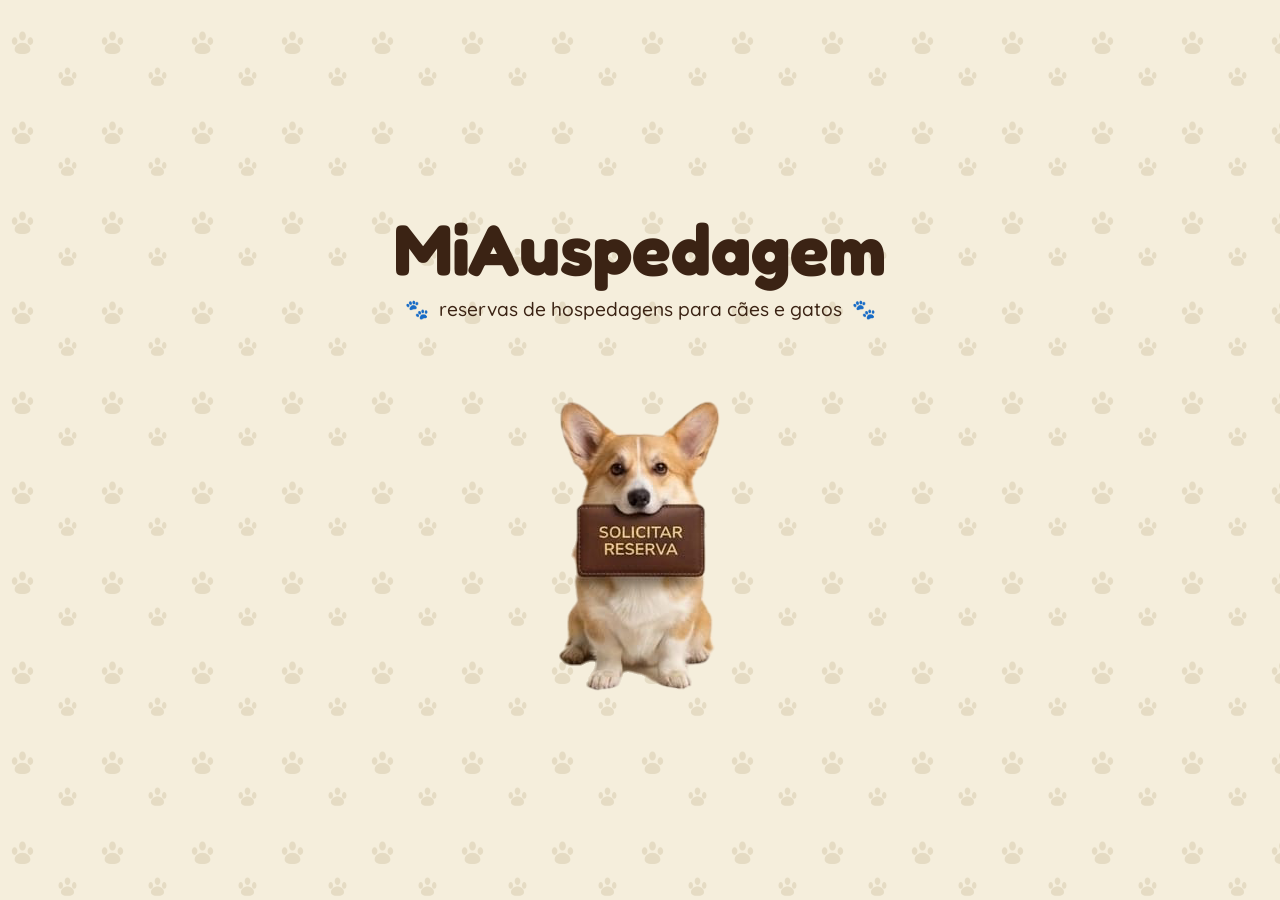
==== index.html @ 4faadf17 "Rename hospet.html to index.html" ====
<!DOCTYPE html>
<html lang="pt-BR">

<head>
    <meta charset="UTF-8">
    <meta name="viewport" content="width=device-width, initial-scale=1.0">
    <title>HosPet</title>
    <link rel="preconnect" href="https://fonts.googleapis.com">
    <link rel="preconnect" href="https://fonts.gstatic.com" crossorigin>
    <link
        href="https://fonts.googleapis.com/css2?family=Fredoka:wght@600;700&family=Quicksand:wght@500;700&display=swap"
        rel="stylesheet">
    <link rel="stylesheet" href="style.css">
</head>

<body>

    <!-- TELA 1: Principal -->
    <main class="container" id="mainContainer">
        <header class="header">
            <h1 class="title">MiAuspedagem</h1>
            <p class="subtitle">reservas de hospedagens para cães e gatos</p>
        </header>

        <div class="pet-wrapper">
            <button id="btnDalmata" class="image-button" aria-label="Solicitar Reserva">
                <img src="doggy.jpeg" alt="Cãozinho segurando a placa Solicitar Reserva" class="pet-image">
            </button>
        </div>

    </main>

    <!-- TELA 2: Calendário de Reservas -->
    <section class="calendar-screen hidden" id="calendarScreen">
        <div class="calendar-card">
            <h2 class="calendar-title">Calendário de Reservas</h2>

            <!-- Seletor de Mês e Ano -->
            <div class="calendar-header-nav">
                <button id="btnPrevMonth" class="nav-month-btn">&lt;</button>
                <span id="monthYearTitle" class="month-year-title">Setembro 2026</span>
                <button id="btnNextMonth" class="nav-month-btn">&gt;</button>
            </div>

            <div class="calendar-grid" id="calendarGrid">
                <span class="day-header">D</span>
                <span class="day-header">S</span>
                <span class="day-header">T</span>
                <span class="day-header">Q</span>
                <span class="day-header">Q</span>
                <span class="day-header">S</span>
                <span class="day-header">S</span>

                <!-- Os dias e espaçadores serão inseridos via JavaScript -->
            </div>

            <div class="calendar-legend">
                <div class="legend-item"><span class="dot green"></span> Disponível</div>
                <div class="legend-item"><span class="dot red"></span> Reservado</div>
            </div>

            <button id="btnVoltarInicio" class="back-button">← Voltar</button>
        </div>
    </section>

    <!-- TELA 3: Formulário de Solicitação -->
    <section class="form-screen hidden" id="formScreen">
        <div class="form-card">
            <h2 class="form-title">FORMULÁRIO DE SOLICITAÇÃO</h2>
            <p id="selectedDateText" class="selected-date-display"></p>
            <form id="bookingForm">
                <div class="form-group">
                    <label for="tutorName">Nome do Tutor</label>
                    <input type="text" id="tutorName" required>
                </div>

                <div class="form-group">
                    <label for="tutorPhone">Telefone (com DDD)</label>
                    <input type="tel" id="tutorPhone" placeholder="(00) 00000-0000" required>
                </div>

                <div class="form-group">
                    <label for="tutorEmail">E-mail</label>
                    <input type="email" id="tutorEmail" required>
                </div>

                <div class="form-group">
                    <label for="tutorCep">CEP</label>
                    <input type="text" id="tutorCep" maxlength="9" placeholder="00000-000" required>
                    <small id="cepError" class="cep-error hidden">CEP não encontrado</small>
                </div>

                <div class="form-group">
                    <label for="tutorAddress">Endereço</label>
                    <input type="text" id="tutorAddress" readonly class="readonly-input"
                        placeholder="Preenchido via CEP">
                </div>

                <div class="form-group">
                    <label for="tutorDetails">OUTROS DETALHES</label>
                    <textarea id="tutorDetails" rows="3"></textarea>
                </div>

                <button type="submit" class="submit-button">ENVIAR SOLICITAÇÃO</button>
            </form>
            <button id="btnVoltarCalendar" class="back-button">← Escolher outra data</button>
        </div>
    </section>

    <!-- TELA 4: Sucesso -->
    <section class="success-screen hidden" id="successScreen">
        <div class="success-card">
            <h2 class="success-title">SOLICITAÇÃO ENVIADA COM SUCESSO</h2>
            <div class="check-icon">✓</div>
            <p class="success-msg">Aguarde o retorno!</p>

            <a href="https://wa.me/5500000000000" id="whatsappBtn" target="_blank" class="whatsapp-button">
                <span class="wa-icon">💬</span> CONTATO NO WHATSAPP
            </a>

            <button id="btnNovoAgendamento" class="back-button">Início</button>
        </div>
    </section>

    <script src="script.js"></script>
</body>

</html>
---- style.css ----
* {
    margin: 0;
    padding: 0;
    box-sizing: border-box;
}

body {
    background-color: #f5eedc;
    /* Padrão repetido com ícones de patinhas de cães e gatos em tom suave */
    background-image: url("data:image/svg+xml,%3Csvg xmlns='http://www.w3.org/2000/svg' width='80' height='80' viewBox='0 0 80 80'%3E%3Cg fill='%23d1c4a5' fill-opacity='0.45'%3E%3C!-- Patinha 1 --%3E%3Cpath d='M20 28c-1.7 0-3 1.8-3 4s1.3 4 3 4 3-1.8 3-4-1.3-4-3-4zm-7 5c-1.4 0-2.5 1.6-2.5 3.5S11.6 40 13 40s2.5-1.6 2.5-3.5S14.4 33 13 33zm14 0c-1.4 0-2.5 1.6-2.5 3.5s1.1 3.5 2.5 3.5 2.5-1.6 2.5-3.5-1.1-3.5-2.5-3.5zm-7 5c-3.9 0-7 2.7-7 6 0 2.2 2.1 4 7 4s7-1.8 7-4c0-3.3-3.1-6-7-6z'/%3E%3C!-- Patinha 2 (rotacionada/menor) --%3E%3Cpath d='M60 60c-1.4 0-2.5 1.5-2.5 3.3s1.1 3.3 2.5 3.3 2.5-1.5 2.5-3.3-1.1-3.3-2.5-3.3zm-6 4c-1.1 0-2 1.3-2 3s.9 3 2 3 2-1.3 2-3-.9-3-2-3zm12 0c-1.1 0-2 1.3-2 3s.9 3 2 3 2-1.3 2-3-.9-3-2-3zm-6 4c-3.2 0-5.8 2.2-5.8 5 0 1.8 1.7 3.3 5.8 3.3s5.8-1.5 5.8-3.3c0-2.8-2.6-5-5.8-5z'/%3E%3C/g%3E%3C/svg%3E");
    background-repeat: repeat;
    background-size: 90px 90px;
    font-family: 'Quicksand', sans-serif;
    display: flex;
    justify-content: center;
    align-items: center;
    min-height: 100vh;
}

.hidden {
    display: none !important;
}

/* TELA PRINCIPAL */
.container {
    text-align: center;
    width: 100%;
    max-width: 800px;
    padding: 20px;
    display: flex;
    flex-direction: column;
    align-items: center;
}

.header {
    margin-top: 0;
    margin-bottom: 80px;
    /* Distância maior entre o subtítulo e o cãozinho */
}

.title {
    font-family: 'Fredoka', sans-serif;
    font-size: 4.5rem;
    color: #3b2314;
    font-weight: 700;
}

.subtitle {
    font-size: 1.2rem;
    color: #3b2314;
    font-weight: 500;
    margin-top: 5px;
}

.subtitle::before {
    content: "🐾 ";
    margin-right: 5px;
}

.subtitle::after {
    content: " 🐾";
    margin-left: 5px;
}

.pet-wrapper {
    width: 100%;
    display: flex;
    justify-content: center;
}

.image-button {
    background: none;
    border: none;
    cursor: pointer;
    padding: 0;
    outline: none;
}

.pet-image {
    transition: transform 0.3s ease;
    /* Transição levemente mais suave */
}

.pet-image:hover {
    transform: scale(1.08);
    /* Aumenta o nível de zoom */
}

/* TELA DO CALENDÁRIO */
.calendar-screen,
.form-screen,
.success-screen {
    display: flex;
    justify-content: center;
    align-items: center;
    width: 100%;
    padding: 20px;
}

.calendar-card,
.form-card,
.success-card {
    background-color: #f9f4e8;
    border: 2px solid #3b2314;
    border-radius: 16px;
    padding: 24px;
    width: 100%;
    max-width: 380px;
    box-shadow: 0 4px 12px rgba(0, 0, 0, 0.08);
}

.calendar-title,
.form-title {
    font-family: 'Quicksand', sans-serif;
    color: #2b170c;
    font-size: 1.3rem;
    font-weight: 700;
    margin-bottom: 12px;
    text-align: center;
}

.calendar-header-nav {
    display: flex;
    justify-content: space-between;
    align-items: center;
    margin-bottom: 15px;
    background-color: #ffffff;
    border: 2px solid #3b2314;
    border-radius: 8px;
    padding: 6px 12px;
}

.month-year-title {
    font-weight: 700;
    color: #2b170c;
    font-size: 1.05rem;
    text-transform: capitalize;
}

.nav-month-btn {
    background: none;
    border: none;
    font-size: 1.2rem;
    font-weight: 700;
    color: #3b2314;
    cursor: pointer;
    padding: 0 8px;
}

.calendar-grid {
    background-color: #ffffff;
    border: 2px solid #3b2314;
    border-radius: 10px;
    padding: 15px;
    display: grid;
    grid-template-columns: repeat(7, 1fr);
    gap: 8px;
    text-align: center;
}

.day-header {
    font-weight: 700;
    color: #000;
    font-size: 1rem;
    margin-bottom: 5px;
}

.day {
    border: none;
    border-radius: 50%;
    width: 34px;
    height: 34px;
    display: flex;
    justify-content: center;
    align-items: center;
    font-weight: 700;
    font-size: 0.95rem;
    margin: 0 auto;
}

.day.available {
    background-color: #72c186;
    color: #1a4d25;
    cursor: pointer;
    transition: transform 0.1s ease;
}

.day.available:hover {
    transform: scale(1.1);
}

.day.reserved {
    background-color: #f05a5b;
    color: #5c1112;
    cursor: not-allowed;
    opacity: 0.85;
}

.calendar-legend {
    display: flex;
    justify-content: space-around;
    margin-top: 15px;
    font-weight: 700;
    color: #2b170c;
    font-size: 0.95rem;
}

.legend-item {
    display: flex;
    align-items: center;
    gap: 8px;
}

.dot {
    width: 14px;
    height: 14px;
    border-radius: 50%;
    display: inline-block;
}

.dot.green {
    background-color: #72c186;
}

.dot.red {
    background-color: #f05a5b;
}

/* FORMULÁRIO */
.selected-date-display {
    font-size: 0.9rem;
    font-weight: 700;
    color: #3b8754;
    text-align: center;
    margin-bottom: 15px;
}

.form-group {
    display: flex;
    flex-direction: column;
    margin-bottom: 12px;
    text-align: left;
}

.form-group label {
    font-size: 0.85rem;
    font-weight: 700;
    color: #2b170c;
    margin-bottom: 4px;
}

.form-group input,
.form-group textarea {
    border: 2px solid #3b2314;
    border-radius: 8px;
    padding: 8px 12px;
    font-family: inherit;
    font-size: 0.95rem;
    background-color: #fff;
    outline: none;
}

.form-group input.readonly-input {
    background-color: #eee8d5;
    color: #655147;
}

.cep-error {
    color: #d32f2f;
    font-size: 0.75rem;
    margin-top: 2px;
    font-weight: 700;
}

.submit-button {
    width: 100%;
    background-color: #3b8754;
    color: #ffffff;
    border: 2px solid #285e3a;
    border-radius: 8px;
    padding: 12px;
    font-weight: 700;
    font-size: 1rem;
    cursor: pointer;
    margin-top: 10px;
}

.submit-button:hover {
    background-color: #2e6d43;
}

/* SUCESSO */
.success-card {
    text-align: center;
}

.success-title {
    font-size: 1.1rem;
    font-weight: 700;
    color: #2b170c;
    margin-bottom: 15px;
}

.check-icon {
    width: 60px;
    height: 60px;
    background-color: #5bbd76;
    color: white;
    border-radius: 50%;
    display: flex;
    justify-content: center;
    align-items: center;
    font-size: 2rem;
    margin: 0 auto 15px auto;
}

.success-msg {
    font-size: 0.95rem;
    color: #444;
    margin-bottom: 20px;
}

.whatsapp-button {
    display: flex;
    align-items: center;
    justify-content: center;
    gap: 8px;
    background-color: #ffffff;
    border: 2px solid #3b2314;
    border-radius: 8px;
    padding: 10px;
    color: #3b2314;
    font-weight: 700;
    text-decoration: none;
    box-shadow: 0 2px 4px rgba(0, 0, 0, 0.1);
}

.back-button {
    margin-top: 15px;
    background: none;
    border: none;
    color: #3b2314;
    font-weight: 700;
    cursor: pointer;
    font-size: 0.9rem;
    display: block;
    width: 100%;
}
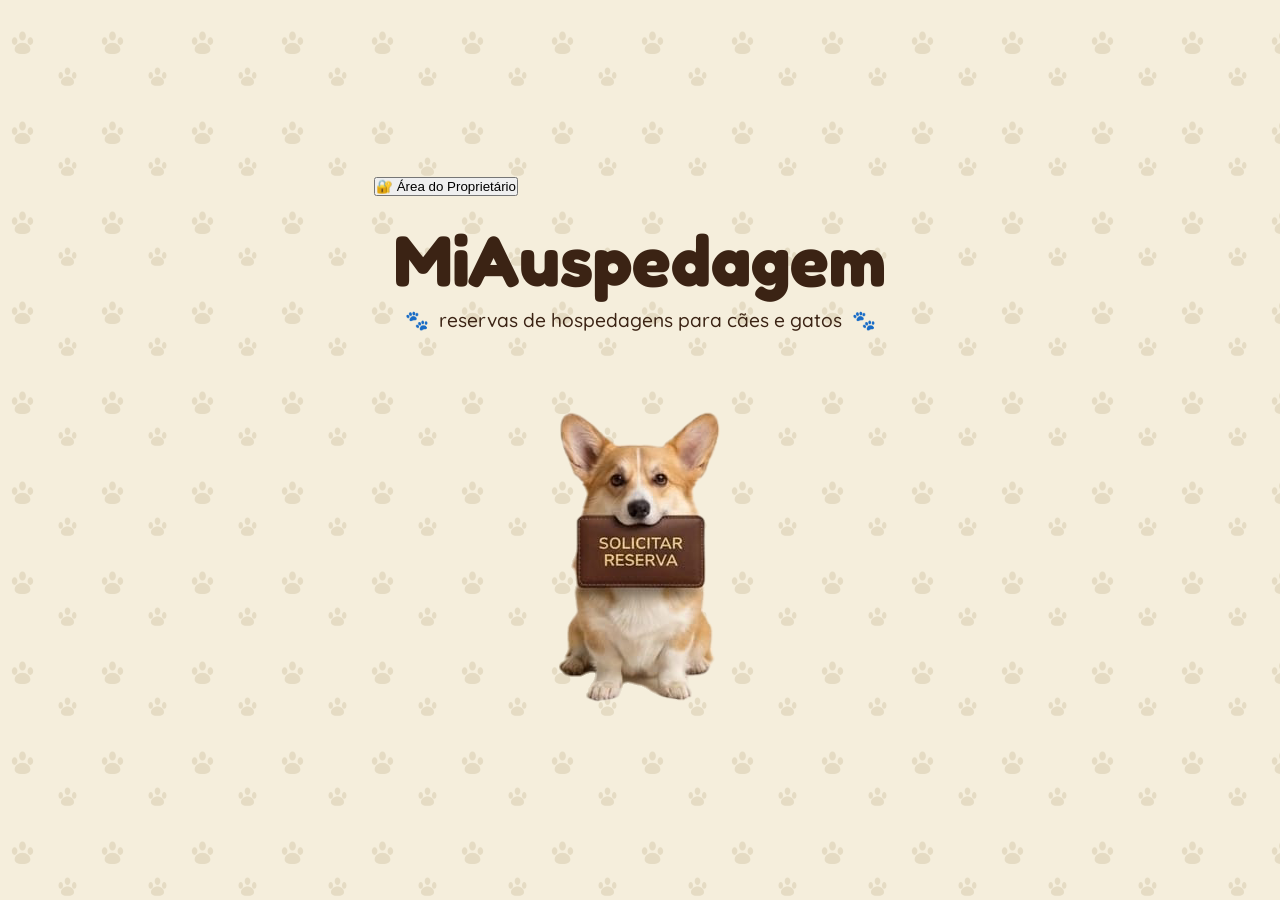
==== commit 3c2bf1f5: "Update index.html" ====
--- a/index.html
+++ b/index.html
@@ -4,123 +4,153 @@
 <head>
     <meta charset="UTF-8">
     <meta name="viewport" content="width=device-width, initial-scale=1.0">
-    <title>HosPet</title>
+    <title>MiAuspedagem</title>
     <link rel="preconnect" href="https://fonts.googleapis.com">
     <link rel="preconnect" href="https://fonts.gstatic.com" crossorigin>
     <link
         href="https://fonts.googleapis.com/css2?family=Fredoka:wght@600;700&family=Quicksand:wght@500;700&display=swap"
         rel="stylesheet">
-    <link rel="stylesheet" href="style.css">
+    <link rel="stylesheet" href="./style.css">
 </head>
 
 <body>
 
-    <!-- TELA 1: Principal -->
-    <main class="container" id="mainContainer">
-        <header class="header">
-            <h1 class="title">MiAuspedagem</h1>
-            <p class="subtitle">reservas de hospedagens para cães e gatos</p>
-        </header>
-
-        <div class="pet-wrapper">
-            <button id="btnDalmata" class="image-button" aria-label="Solicitar Reserva">
-                <img src="doggy.jpeg" alt="Cãozinho segurando a placa Solicitar Reserva" class="pet-image">
-            </button>
+    <!-- VISÃO DO CLIENTE -->
+    <div id="viewCliente" class="view-section">
+        <div class="top-bar-cliente">
+            <button id="btnAbrirLogin" class="btn-acesso-dono">🔐 Área do Proprietário</button>
         </div>
 
-    </main>
+        <!-- TELA 1: Principal -->
+        <main class="container" id="mainContainer">
+            <header class="header">
+                <h1 class="title">MiAuspedagem</h1>
+                <p class="subtitle">reservas de hospedagens para cães e gatos</p>
+            </header>
 
-    <!-- TELA 2: Calendário de Reservas -->
-    <section class="calendar-screen hidden" id="calendarScreen">
-        <div class="calendar-card">
-            <h2 class="calendar-title">Calendário de Reservas</h2>
+            <div class="pet-wrapper">
+                <button id="btnDalmata" class="image-button" aria-label="Solicitar Reserva">
+                    <img src="doggy.jpeg" alt="Cãozinho segurando a placa Solicitar Reserva" class="pet-image">
+                </button>
+            </div>
+        </main>
 
-            <!-- Seletor de Mês e Ano -->
-            <div class="calendar-header-nav">
-                <button id="btnPrevMonth" class="nav-month-btn">&lt;</button>
-                <span id="monthYearTitle" class="month-year-title">Setembro 2026</span>
-                <button id="btnNextMonth" class="nav-month-btn">&gt;</button>
+        <!-- TELA 2: Calendário de Reservas -->
+        <section class="calendar-screen hidden" id="calendarScreen">
+            <div class="calendar-card">
+                <h2 class="calendar-title">Calendário de Reservas</h2>
+
+                <div class="calendar-header-nav">
+                    <button id="btnPrevMonth" class="nav-month-btn">&lt;</button>
+                    <span id="monthYearTitle" class="month-year-title"></span>
+                    <button id="btnNextMonth" class="nav-month-btn">&gt;</button>
+                </div>
+
+                <div class="calendar-grid" id="calendarGrid">
+                    <span class="day-header">D</span>
+                    <span class="day-header">S</span>
+                    <span class="day-header">T</span>
+                    <span class="day-header">Q</span>
+                    <span class="day-header">Q</span>
+                    <span class="day-header">S</span>
+                    <span class="day-header">S</span>
+                </div>
+
+                <div class="calendar-legend">
+                    <div class="legend-item"><span class="dot green"></span> Disponível</div>
+                    <div class="legend-item"><span class="dot red"></span> Reservado</div>
+                </div>
+
+                <button id="btnVoltarInicio" class="back-button">← Voltar</button>
+            </div>
+        </section>
+
+        <!-- TELA 3: Formulário de Solicitação -->
+        <section class="form-screen hidden" id="formScreen">
+            <div class="form-card">
+                <h2 class="form-title">FORMULÁRIO DE SOLICITAÇÃO</h2>
+                <p id="selectedDateText" class="selected-date-display"></p>
+                <form id="bookingForm">
+                    <div class="form-group">
+                        <label for="tutorName">Nome do Tutor</label>
+                        <input type="text" id="tutorName" required>
+                    </div>
+
+                    <div class="form-group">
+                        <label for="tutorPhone">Telefone (com DDD)</label>
+                        <input type="tel" id="tutorPhone" placeholder="(00) 00000-0000" required>
+                    </div>
+
+                    <div class="form-group">
+                        <label for="tutorEmail">E-mail</label>
+                        <input type="email" id="tutorEmail" required>
+                    </div>
+
+                    <div class="form-group">
+                        <label for="tutorCep">CEP</label>
+                        <input type="text" id="tutorCep" maxlength="9" placeholder="00000-000" required>
+                        <small id="cepError" class="cep-error hidden">CEP não encontrado</small>
+                    </div>
+
+                    <div class="form-group">
+                        <label for="tutorAddress">Endereço</label>
+                        <input type="text" id="tutorAddress" readonly class="readonly-input"
+                            placeholder="Preenchido via CEP">
+                    </div>
+
+                    <div class="form-group">
+                        <label for="tutorDetails">DETALHES DO PET (Raça, peso, observações)</label>
+                        <textarea id="tutorDetails" rows="3"></textarea>
+                    </div>
+
+                    <button type="submit" class="submit-button">ENVIAR SOLICITAÇÃO</button>
+                </form>
+                <button id="btnVoltarCalendar" class="back-button">← Escolher outra data</button>
+            </div>
+        </section>
+
+        <!-- TELA 4: Sucesso -->
+        <section class="success-screen hidden" id="successScreen">
+            <div class="success-card">
+                <h2 class="success-title">SOLICITAÇÃO ENVIADA COM SUCESSO!</h2>
+                <div class="check-icon">✓</div>
+                <p class="success-msg">Aguarde o contato do estabelecimento para a confirmação da sua reserva.</p>
+
+                <button id="btnNovoAgendamento" class="submit-button">Início</button>
+            </div>
+        </section>
+    </div>
+
+    <!-- MODAL DE LOGIN DO PROPRIETÁRIO -->
+    <div id="modalLogin" class="modal-overlay hidden">
+        <div class="login-card">
+            <h2 class="login-title">LOGIN DO PROPRIETÁRIO</h2>
+            <form id="loginForm">
+                <div class="form-group">
+                    <label for="adminPassword">Senha de Acesso</label>
+                    <input type="password" id="adminPassword" placeholder="Digite sua senha" required>
+                    <small id="loginError" class="login-error hidden">Senha incorreta!</small>
+                </div>
+
+                <button type="submit" class="submit-button">ENTRAR</button>
+            </form>
+            <button id="btnCancelarLogin" class="back-button">← Cancelar</button>
+        </div>
+    </div>
+
+    <!-- VISÃO DO PROPRIETÁRIO -->
+    <div id="viewDono" class="view-section hidden">
+        <div class="admin-container">
+            <div class="admin-header">
+                <h1 class="title" style="font-size: 2.3rem;">Painel do Proprietário</h1>
+                <button id="btnLogout" class="btn-logout">← Sair</button>
             </div>
 
-            <div class="calendar-grid" id="calendarGrid">
-                <span class="day-header">D</span>
-                <span class="day-header">S</span>
-                <span class="day-header">T</span>
-                <span class="day-header">Q</span>
-                <span class="day-header">Q</span>
-                <span class="day-header">S</span>
-                <span class="day-header">S</span>
-
-                <!-- Os dias e espaçadores serão inseridos via JavaScript -->
+            <div id="bookingList">
+                <!-- As solicitações serão carregadas dinamicamente aqui -->
             </div>
-
-            <div class="calendar-legend">
-                <div class="legend-item"><span class="dot green"></span> Disponível</div>
-                <div class="legend-item"><span class="dot red"></span> Reservado</div>
-            </div>
-
-            <button id="btnVoltarInicio" class="back-button">← Voltar</button>
         </div>
-    </section>
-
-    <!-- TELA 3: Formulário de Solicitação -->
-    <section class="form-screen hidden" id="formScreen">
-        <div class="form-card">
-            <h2 class="form-title">FORMULÁRIO DE SOLICITAÇÃO</h2>
-            <p id="selectedDateText" class="selected-date-display"></p>
-            <form id="bookingForm">
-                <div class="form-group">
-                    <label for="tutorName">Nome do Tutor</label>
-                    <input type="text" id="tutorName" required>
-                </div>
-
-                <div class="form-group">
-                    <label for="tutorPhone">Telefone (com DDD)</label>
-                    <input type="tel" id="tutorPhone" placeholder="(00) 00000-0000" required>
-                </div>
-
-                <div class="form-group">
-                    <label for="tutorEmail">E-mail</label>
-                    <input type="email" id="tutorEmail" required>
-                </div>
-
-                <div class="form-group">
-                    <label for="tutorCep">CEP</label>
-                    <input type="text" id="tutorCep" maxlength="9" placeholder="00000-000" required>
-                    <small id="cepError" class="cep-error hidden">CEP não encontrado</small>
-                </div>
-
-                <div class="form-group">
-                    <label for="tutorAddress">Endereço</label>
-                    <input type="text" id="tutorAddress" readonly class="readonly-input"
-                        placeholder="Preenchido via CEP">
-                </div>
-
-                <div class="form-group">
-                    <label for="tutorDetails">OUTROS DETALHES</label>
-                    <textarea id="tutorDetails" rows="3"></textarea>
-                </div>
-
-                <button type="submit" class="submit-button">ENVIAR SOLICITAÇÃO</button>
-            </form>
-            <button id="btnVoltarCalendar" class="back-button">← Escolher outra data</button>
-        </div>
-    </section>
-
-    <!-- TELA 4: Sucesso -->
-    <section class="success-screen hidden" id="successScreen">
-        <div class="success-card">
-            <h2 class="success-title">SOLICITAÇÃO ENVIADA COM SUCESSO</h2>
-            <div class="check-icon">✓</div>
-            <p class="success-msg">Aguarde o retorno!</p>
-
-            <a href="https://wa.me/5500000000000" id="whatsappBtn" target="_blank" class="whatsapp-button">
-                <span class="wa-icon">💬</span> CONTATO NO WHATSAPP
-            </a>
-
-            <button id="btnNovoAgendamento" class="back-button">Início</button>
-        </div>
-    </section>
+    </div>
 
     <script src="script.js"></script>
 </body>
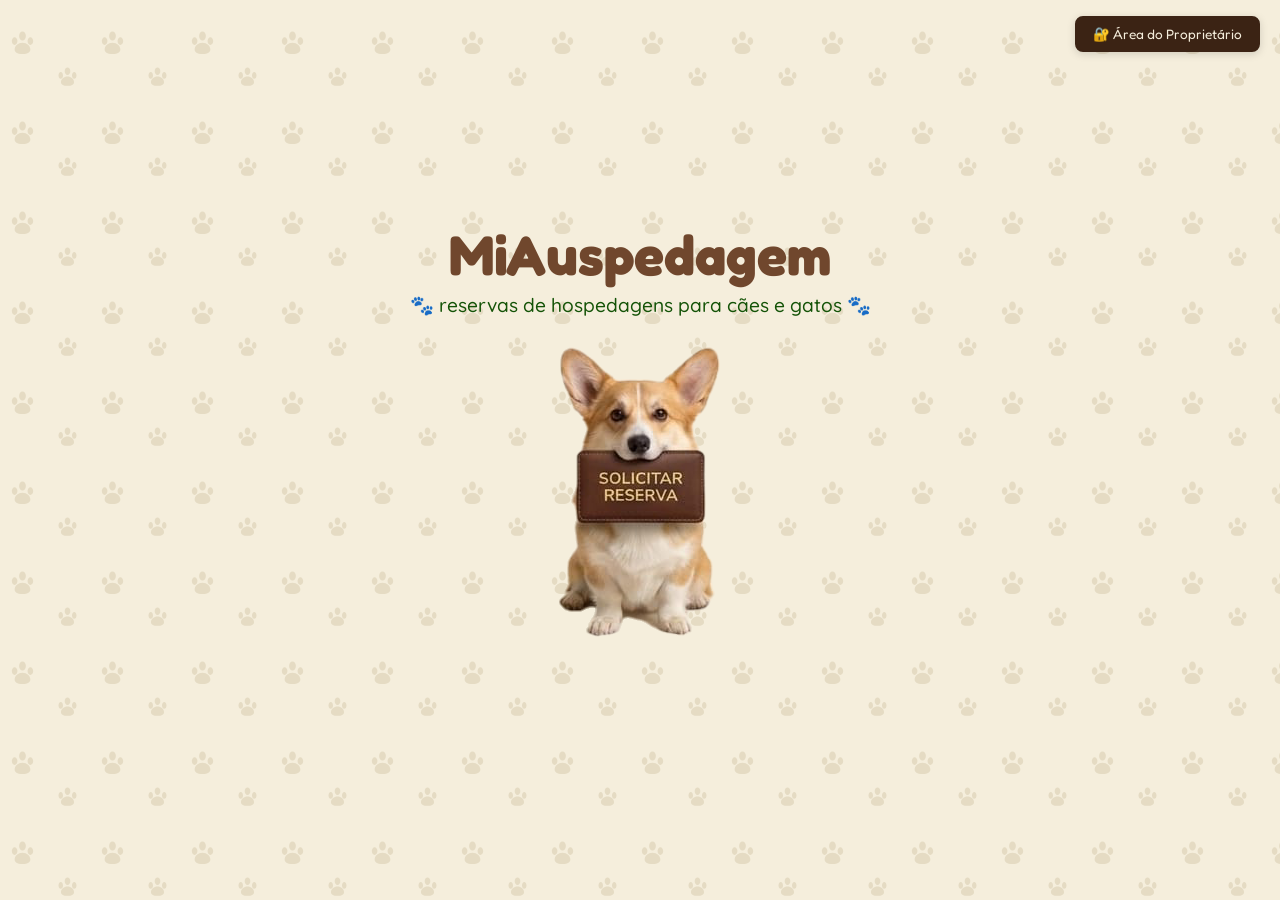
==== commit ceb23e92: "Update index.html" ====
--- a/index.html
+++ b/index.html
@@ -29,7 +29,7 @@
             </header>
 
             <div class="pet-wrapper">
-                <button id="btnDalmata" class="image-button" aria-label="Solicitar Reserva">
+                <button id="btnReserva" class="image-button" aria-label="Solicitar Reserva">
                     <img src="doggy.jpeg" alt="Cãozinho segurando a placa Solicitar Reserva" class="pet-image">
                 </button>
             </div>
--- a/style.css
+++ b/style.css
@@ -6,60 +6,91 @@
 
 body {
     background-color: #f5eedc;
-    /* Padrão repetido com ícones de patinhas de cães e gatos em tom suave */
-    background-image: url("data:image/svg+xml,%3Csvg xmlns='http://www.w3.org/2000/svg' width='80' height='80' viewBox='0 0 80 80'%3E%3Cg fill='%23d1c4a5' fill-opacity='0.45'%3E%3C!-- Patinha 1 --%3E%3Cpath d='M20 28c-1.7 0-3 1.8-3 4s1.3 4 3 4 3-1.8 3-4-1.3-4-3-4zm-7 5c-1.4 0-2.5 1.6-2.5 3.5S11.6 40 13 40s2.5-1.6 2.5-3.5S14.4 33 13 33zm14 0c-1.4 0-2.5 1.6-2.5 3.5s1.1 3.5 2.5 3.5 2.5-1.6 2.5-3.5-1.1-3.5-2.5-3.5zm-7 5c-3.9 0-7 2.7-7 6 0 2.2 2.1 4 7 4s7-1.8 7-4c0-3.3-3.1-6-7-6z'/%3E%3C!-- Patinha 2 (rotacionada/menor) --%3E%3Cpath d='M60 60c-1.4 0-2.5 1.5-2.5 3.3s1.1 3.3 2.5 3.3 2.5-1.5 2.5-3.3-1.1-3.3-2.5-3.3zm-6 4c-1.1 0-2 1.3-2 3s.9 3 2 3 2-1.3 2-3-.9-3-2-3zm12 0c-1.1 0-2 1.3-2 3s.9 3 2 3 2-1.3 2-3-.9-3-2-3zm-6 4c-3.2 0-5.8 2.2-5.8 5 0 1.8 1.7 3.3 5.8 3.3s5.8-1.5 5.8-3.3c0-2.8-2.6-5-5.8-5z'/%3E%3C/g%3E%3C/svg%3E");
+    background-image: url("data:image/svg+xml,%3Csvg xmlns='http://www.w3.org/2000/svg' width='80' height='80' viewBox='0 0 80 80'%3E%3Cg fill='%23d1c4a5' fill-opacity='0.45'%3E%3Cpath d='M20 28c-1.7 0-3 1.8-3 4s1.3 4 3 4 3-1.8 3-4-1.3-4-3-4zm-7 5c-1.4 0-2.5 1.6-2.5 3.5S11.6 40 13 40s2.5-1.6 2.5-3.5S14.4 33 13 33zm14 0c-1.4 0-2.5 1.6-2.5 3.5s1.1 3.5 2.5 3.5 2.5-1.6 2.5-3.5-1.1-3.5-2.5-3.5zm-7 5c-3.9 0-7 2.7-7 6 0 2.2 2.1 4 7 4s7-1.8 7-4c0-3.3-3.1-6-7-6z'/%3E%3Cpath d='M60 60c-1.4 0-2.5 1.5-2.5 3.3s1.1 3.3 2.5 3.3 2.5-1.5 2.5-3.3-1.1-3.3-2.5-3.3zm-6 4c-1.1 0-2 1.3-2 3s.9 3 2 3 2-1.3 2-3-.9-3-2-3zm12 0c-1.1 0-2 1.3-2 3s.9 3 2 3 2-1.3 2-3-.9-3-2-3zm-6 4c-3.2 0-5.8 2.2-5.8 5 0 1.8 1.7 3.3 5.8 3.3s5.8-1.5 5.8-3.3c0-2.8-2.6-5-5.8-5z'/%3E%3C/g%3E%3C/svg%3E");
     background-repeat: repeat;
     background-size: 90px 90px;
     font-family: 'Quicksand', sans-serif;
-    display: flex;
-    justify-content: center;
-    align-items: center;
     min-height: 100vh;
+    display: flex;
+    flex-direction: column;
+    align-items: center;
 }
 
 .hidden {
     display: none !important;
 }
 
-/* TELA PRINCIPAL */
+/* BOTÃO FIXO NO CANTO SUPERIOR DIREITO */
+.top-bar-cliente {
+    position: fixed;
+    top: 16px;
+    right: 20px;
+    z-index: 100;
+}
+
+.btn-acesso-dono {
+    background-color: #3b2314;
+    color: #f5eedc;
+    border: 2px solid #3b2314;
+    border-radius: 8px;
+    padding: 8px 16px;
+    font-family: 'Fredoka', sans-serif;
+    font-size: 0.85rem;
+    cursor: pointer;
+    box-shadow: 0 2px 8px rgba(0, 0, 0, 0.15);
+    transition: all 0.2s ease;
+}
+
+.btn-acesso-dono:hover {
+    background-color: #5c3a23;
+    transform: translateY(-1px);
+}
+
+/* CONTEÚDO DAS VISÕES */
+.view-section {
+    width: 100%;
+    max-width: 900px;
+    padding: 20px;
+}
+
+/* TELA PRINCIPAL CLIENTE */
 .container {
     text-align: center;
     width: 100%;
-    max-width: 800px;
-    padding: 20px;
+    min-height: calc(100vh - 80px);
+    /* Ocupa a altura da tela descontando a barra superior */
     display: flex;
     flex-direction: column;
     align-items: center;
+    justify-content: center;
+    /* Centraliza o conteúdo verticalmente */
+    padding: 20px 0;
 }
 
 .header {
-    margin-top: 0;
-    margin-bottom: 80px;
-    /* Distância maior entre o subtítulo e o cãozinho */
+    margin-bottom: 30px;
 }
 
 .title {
     font-family: 'Fredoka', sans-serif;
-    font-size: 4.5rem;
-    color: #3b2314;
+    font-size: 3.5rem;
+    color: #70472d;
     font-weight: 700;
 }
 
 .subtitle {
     font-size: 1.2rem;
-    color: #3b2314;
+    color: #145307;
     font-weight: 500;
     margin-top: 5px;
 }
 
 .subtitle::before {
     content: "🐾 ";
-    margin-right: 5px;
 }
 
 .subtitle::after {
     content: " 🐾";
-    margin-left: 5px;
 }
 
 .pet-wrapper {
@@ -77,16 +108,15 @@
 }
 
 .pet-image {
+    max-width: 260px;
     transition: transform 0.3s ease;
-    /* Transição levemente mais suave */
 }
 
 .pet-image:hover {
     transform: scale(1.08);
-    /* Aumenta o nível de zoom */
-}
-
-/* TELA DO CALENDÁRIO */
+}
+
+/* CARDS DO CLIENTE */
 .calendar-screen,
 .form-screen,
 .success-screen {
@@ -94,23 +124,26 @@
     justify-content: center;
     align-items: center;
     width: 100%;
-    padding: 20px;
+    min-height: calc(100vh - 40px); /* Garante altura total da tela descontando paddings */
+    padding: 20px 0;
 }
 
 .calendar-card,
 .form-card,
-.success-card {
+.success-card,
+.login-card {
     background-color: #f9f4e8;
     border: 2px solid #3b2314;
     border-radius: 16px;
     padding: 24px;
     width: 100%;
-    max-width: 380px;
+    max-width: 420px;
     box-shadow: 0 4px 12px rgba(0, 0, 0, 0.08);
 }
 
 .calendar-title,
-.form-title {
+.form-title,
+.login-title {
     font-family: 'Quicksand', sans-serif;
     color: #2b170c;
     font-size: 1.3rem;
@@ -226,9 +259,9 @@
     background-color: #f05a5b;
 }
 
-/* FORMULÁRIO */
+/* FORMULÁRIOS & MODAL DE LOGIN */
 .selected-date-display {
-    font-size: 0.9rem;
+    font-size: 0.95rem;
     font-weight: 700;
     color: #3b8754;
     text-align: center;
@@ -265,11 +298,13 @@
     color: #655147;
 }
 
-.cep-error {
+.cep-error,
+.login-error {
     color: #d32f2f;
-    font-size: 0.75rem;
-    margin-top: 2px;
-    font-weight: 700;
+    font-size: 0.8rem;
+    margin-top: 4px;
+    font-weight: 700;
+    text-align: center;
 }
 
 .submit-button {
@@ -289,7 +324,21 @@
     background-color: #2e6d43;
 }
 
-/* SUCESSO */
+/* MODAL SOBREPOSTO DE LOGIN */
+.modal-overlay {
+    position: fixed;
+    top: 0;
+    left: 0;
+    width: 100%;
+    height: 100%;
+    background-color: rgba(0, 0, 0, 0.5);
+    display: flex;
+    justify-content: center;
+    align-items: center;
+    z-index: 200;
+    padding: 20px;
+}
+
 .success-card {
     text-align: center;
 }
@@ -320,21 +369,6 @@
     margin-bottom: 20px;
 }
 
-.whatsapp-button {
-    display: flex;
-    align-items: center;
-    justify-content: center;
-    gap: 8px;
-    background-color: #ffffff;
-    border: 2px solid #3b2314;
-    border-radius: 8px;
-    padding: 10px;
-    color: #3b2314;
-    font-weight: 700;
-    text-decoration: none;
-    box-shadow: 0 2px 4px rgba(0, 0, 0, 0.1);
-}
-
 .back-button {
     margin-top: 15px;
     background: none;
@@ -345,4 +379,112 @@
     font-size: 0.9rem;
     display: block;
     width: 100%;
-}+}
+
+/* PAINEL DO PROPRIETÁRIO */
+.admin-container {
+    width: 100%;
+    margin: 20px 0;
+}
+
+.admin-header {
+    display: flex;
+    justify-content: space-between;
+    align-items: center;
+    margin-bottom: 24px;
+}
+
+.btn-logout {
+    background-color: #d32f2f;
+    color: white;
+    border: 1px solid #9a0007;
+    padding: 8px 16px;
+    border-radius: 8px;
+    font-weight: 700;
+    cursor: pointer;
+    font-size: 0.85rem;
+}
+
+.booking-card {
+    background-color: #f9f4e8;
+    border: 2px solid #3b2314;
+    border-radius: 12px;
+    padding: 20px;
+    margin-bottom: 16px;
+    display: flex;
+    flex-direction: column;
+    gap: 8px;
+    text-align: left;
+    box-shadow: 0 4px 8px rgba(0, 0, 0, 0.05);
+}
+
+.booking-header-row {
+    display: flex;
+    justify-content: space-between;
+    align-items: center;
+    border-bottom: 1px solid #d1c4a5;
+    padding-bottom: 8px;
+    margin-bottom: 8px;
+}
+
+.status-badge {
+    padding: 4px 10px;
+    border-radius: 12px;
+    font-size: 0.8rem;
+    font-weight: 700;
+}
+
+.status-pendente {
+    background-color: #ffe17d;
+    color: #5c4300;
+}
+
+.status-confirmado {
+    background-color: #72c186;
+    color: #1a4d25;
+}
+
+.actions-group {
+    display: flex;
+    gap: 12px;
+    margin-top: 12px;
+}
+
+.btn-wa {
+    background-color: #25d366;
+    color: white;
+    text-decoration: none;
+    padding: 10px 16px;
+    border-radius: 8px;
+    font-weight: 700;
+    font-size: 0.9rem;
+    display: inline-flex;
+    align-items: center;
+    gap: 6px;
+    border: 1px solid #1da851;
+}
+
+.btn-confirm {
+    background-color: #3b8754;
+    color: white;
+    border: 1px solid #285e3a;
+    padding: 10px 16px;
+    border-radius: 8px;
+    font-weight: 700;
+    cursor: pointer;
+    font-size: 0.9rem;
+}
+
+.btn-confirm:hover {
+    background-color: #2e6d43;
+}
+
+.empty-msg {
+    text-align: center;
+    font-size: 1.1rem;
+    color: #5c4300;
+    background: #f9f4e8;
+    padding: 30px;
+    border-radius: 12px;
+    border: 2px solid #3b2314;
+}
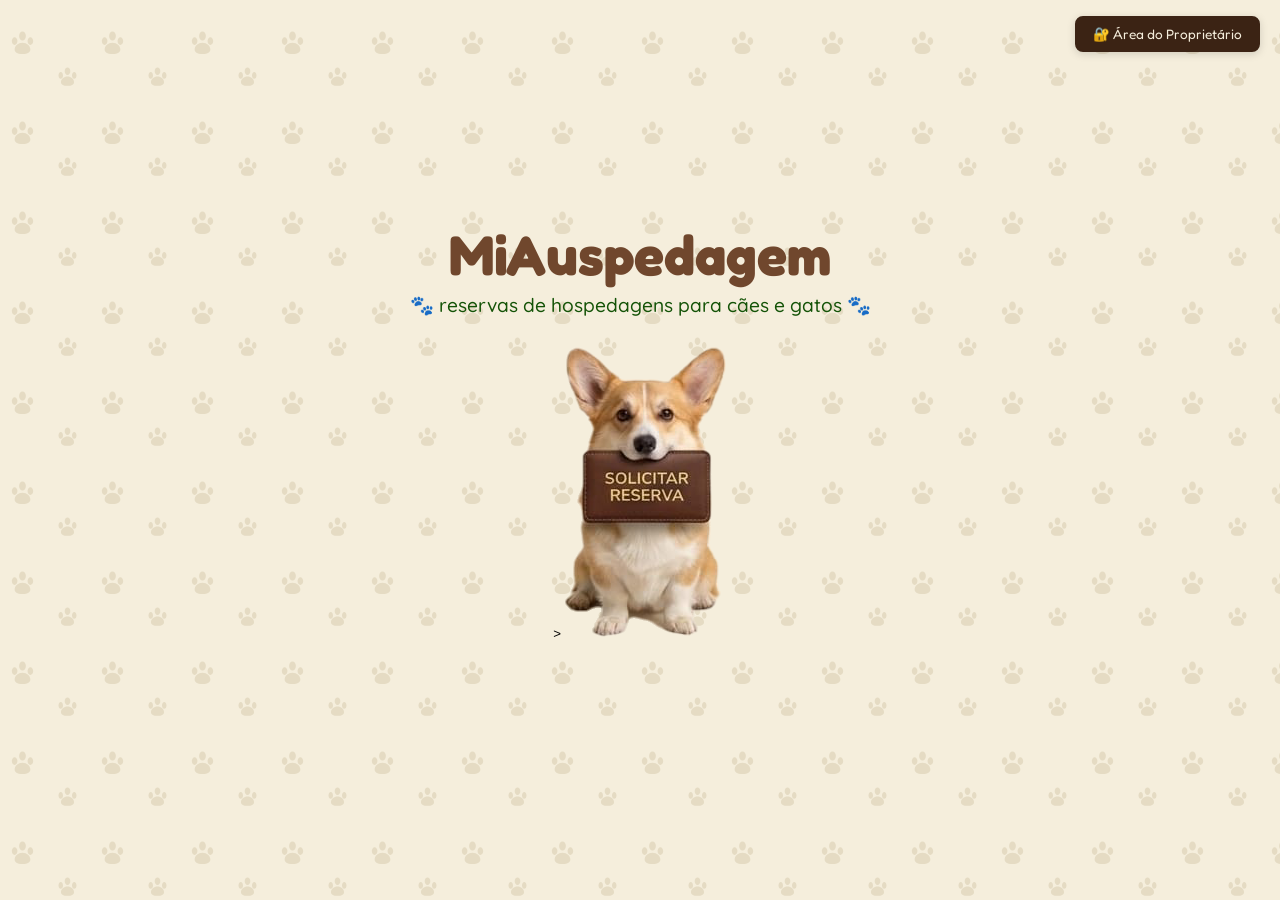
==== commit e6cc9bb8: "Update index.html" ====
--- a/index.html
+++ b/index.html
@@ -29,7 +29,7 @@
             </header>
 
             <div class="pet-wrapper">
-                <button id="btnReserva" class="image-button" aria-label="Solicitar Reserva">
+                <button id="btnDalmata" class="image-button" aria-label="Solicitar Reserva">>
                     <img src="doggy.jpeg" alt="Cãozinho segurando a placa Solicitar Reserva" class="pet-image">
                 </button>
             </div>
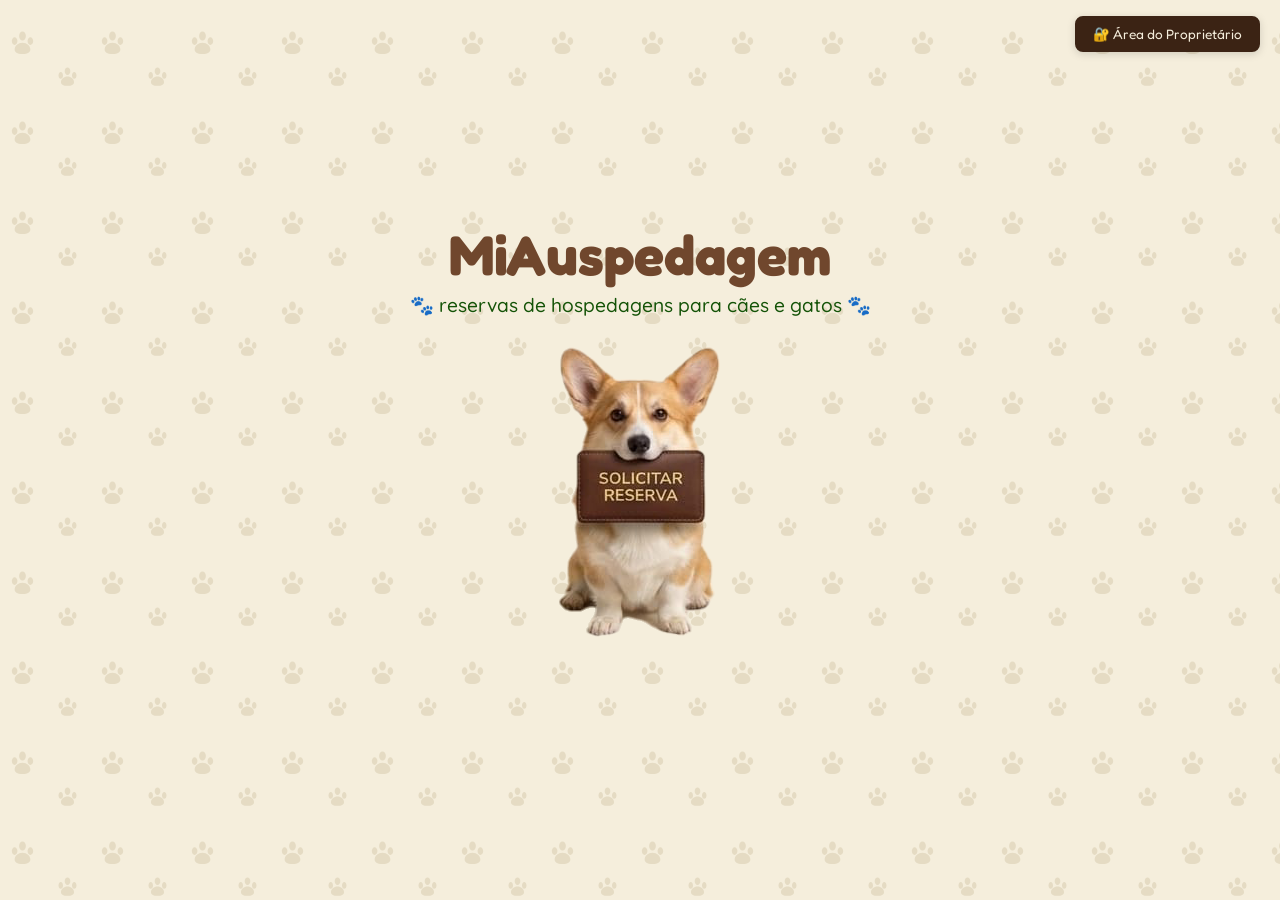
==== commit 04ac78cd: "Update index.html" ====
--- a/index.html
+++ b/index.html
@@ -29,7 +29,7 @@
             </header>
 
             <div class="pet-wrapper">
-                <button id="btnDalmata" class="image-button" aria-label="Solicitar Reserva">>
+                <button id="btnDalmata" class="image-button" aria-label="Solicitar Reserva">
                     <img src="doggy.jpeg" alt="Cãozinho segurando a placa Solicitar Reserva" class="pet-image">
                 </button>
             </div>
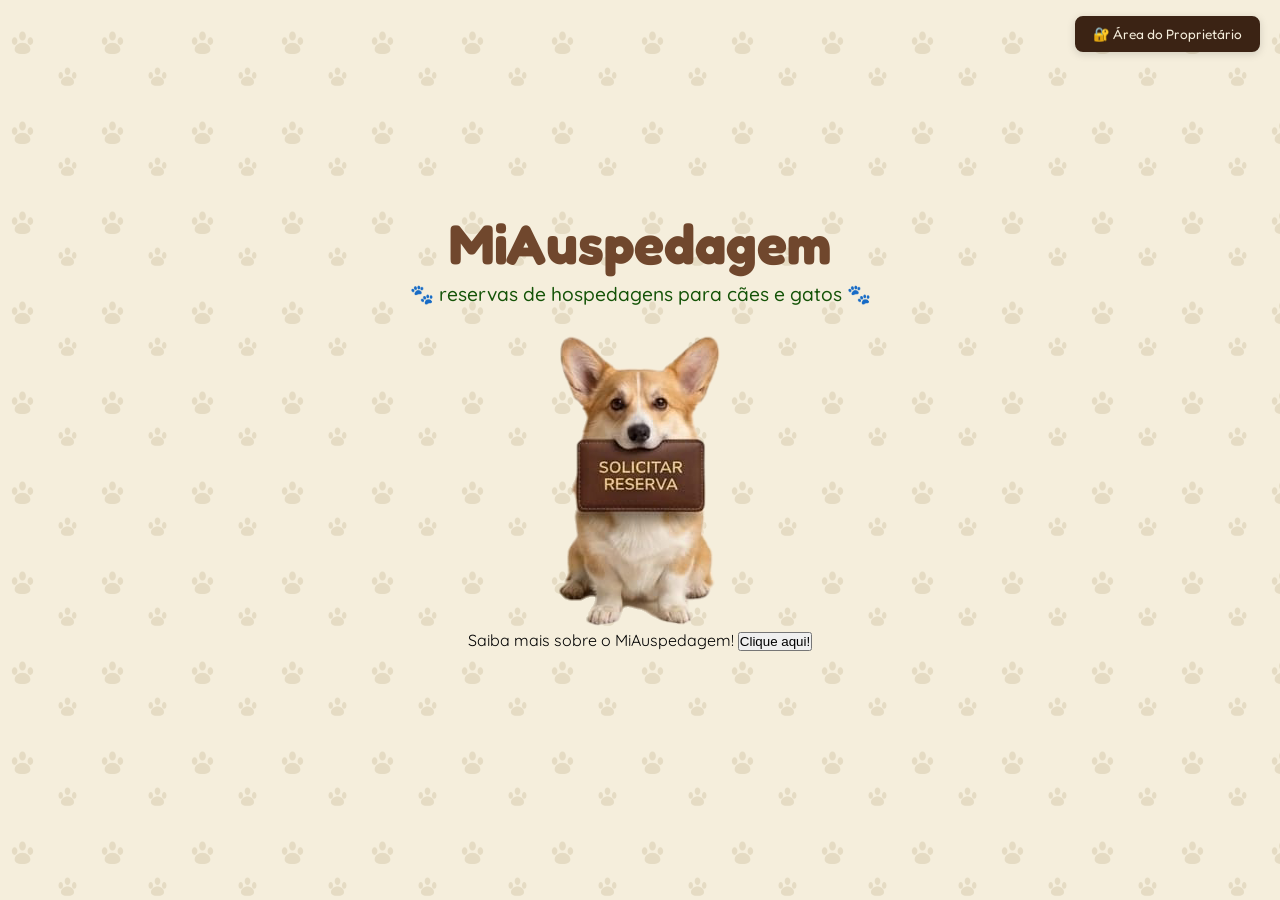
==== commit 7221ac28: "Update index.html" ====
--- a/index.html
+++ b/index.html
@@ -32,6 +32,12 @@
                 <button id="btnDalmata" class="image-button" aria-label="Solicitar Reserva">
                     <img src="doggy.jpeg" alt="Cãozinho segurando a placa Solicitar Reserva" class="pet-image">
                 </button>
+            </div>
+
+            <!-- LINK SAIBA MAIS -->
+            <div class="saiba-mais-container">
+                <span>Saiba mais sobre o MiAuspedagem!</span>
+                <button id="btnAbrirSobre" class="btn-saiba-mais">Clique aqui!</button>
             </div>
         </main>
 
@@ -138,6 +144,27 @@
         </div>
     </div>
 
+    <!-- MODAL SOBRE O MIAUSPEDAGEM (SAIBA MAIS) -->
+    <div id="modalSobre" class="modal-overlay hidden">
+        <div class="modal-sobre-card">
+            <div class="modal-sobre-header">
+                <h3>Sobre o MiAuspedagem</h3>
+                <button id="btnFecharSobre" class="btn-close-modal">&times;</button>
+            </div>
+            <div class="modal-sobre-body">
+                <p>O MiAuspedagem foi projetado para ser rápido e direto na reserva de hospedagens para seus animais de estimação:</p>
+                <ul>
+                    <li>Ao clicar no cãozinho, você visualiza em tempo real as datas disponíveis (em verde) e reservadas (em vermelho) no calendário.</li>
+                    <li>Ao informar seu CEP, o sistema preenche o endereço automaticamente para agilizar a sua solicitação.</li>
+                    <li>Após o envio dos dados do tutor e do pet, o estabelecimento entrará em contato direto pelo WhatsApp para confirmar a reserva.</li>
+                </ul>
+            </div>
+            <div class="modal-sobre-footer">
+                <button id="btnEntendidoSobre" class="submit-button">Entendido!</button>
+            </div>
+        </div>
+    </div>
+
     <!-- VISÃO DO PROPRIETÁRIO -->
     <div id="viewDono" class="view-section hidden">
         <div class="admin-container">
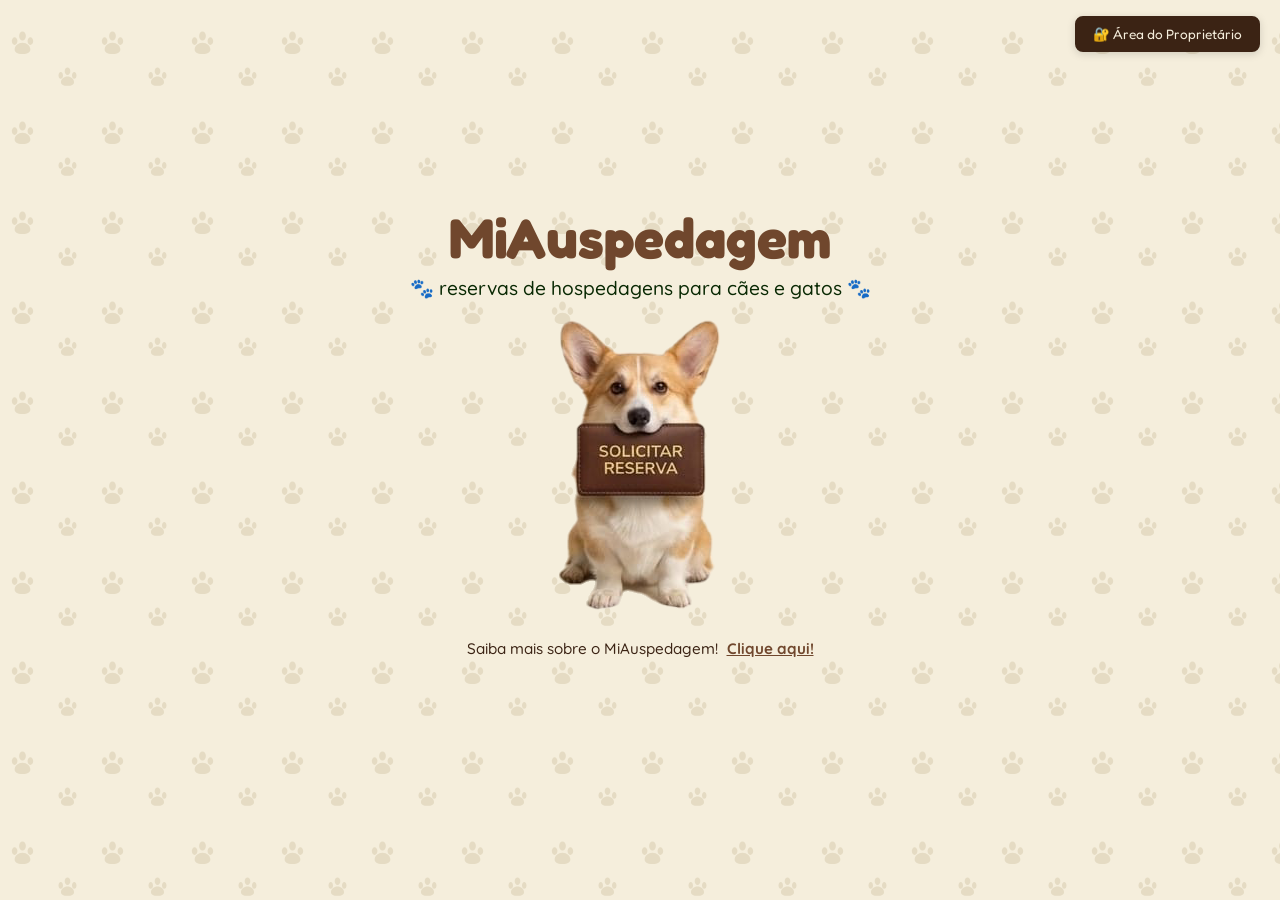
==== commit f74871f9: "Update index.html" ====
--- a/index.html
+++ b/index.html
@@ -156,7 +156,7 @@
                 <ul>
                     <li>Ao clicar no cãozinho, você visualiza em tempo real as datas disponíveis (em verde) e reservadas (em vermelho) no calendário.</li>
                     <li>Ao informar seu CEP, o sistema preenche o endereço automaticamente para agilizar a sua solicitação.</li>
-                    <li>Após o envio dos dados do tutor e do pet, o estabelecimento entrará em contato direto pelo WhatsApp para confirmar a reserva.</li>
+                    <li>Após o envio dos dados do tutor e do pet, o estabelecimento entrará em contato direto pelo WhatsApp para confirmar  a reserva.</li>
                 </ul>
             </div>
             <div class="modal-sobre-footer">
--- a/style.css
+++ b/style.css
@@ -58,17 +58,15 @@
     text-align: center;
     width: 100%;
     min-height: calc(100vh - 80px);
-    /* Ocupa a altura da tela descontando a barra superior */
     display: flex;
     flex-direction: column;
     align-items: center;
     justify-content: center;
-    /* Centraliza o conteúdo verticalmente */
     padding: 20px 0;
 }
 
 .header {
-    margin-bottom: 30px;
+    margin-bottom: 20px;
 }
 
 .title {
@@ -80,7 +78,7 @@
 
 .subtitle {
     font-size: 1.2rem;
-    color: #145307;
+    color: #092903;
     font-weight: 500;
     margin-top: 5px;
 }
@@ -114,6 +112,31 @@
 
 .pet-image:hover {
     transform: scale(1.08);
+}
+
+/* SEÇÃO SAIBA MAIS DA PRINCIPAL */
+.saiba-mais-container {
+    text-align: center;
+    margin-top: 25px;
+    font-size: 0.95rem;
+    color: #3b2314;
+    font-weight: 500;
+}
+
+.btn-saiba-mais {
+    background: none;
+    border: none;
+    color: #70472d;
+    font-weight: 700;
+    text-decoration: underline;
+    cursor: pointer;
+    font-family: inherit;
+    font-size: 0.95rem;
+    margin-left: 5px;
+}
+
+.btn-saiba-mais:hover {
+    color: #3b8754;
 }
 
 /* CARDS DO CLIENTE */
@@ -124,7 +147,7 @@
     justify-content: center;
     align-items: center;
     width: 100%;
-    min-height: calc(100vh - 40px); /* Garante altura total da tela descontando paddings */
+    min-height: calc(100vh - 40px);
     padding: 20px 0;
 }
 
@@ -213,7 +236,7 @@
 
 .day.available {
     background-color: #72c186;
-    color: #1a4d25;
+    color: #4d411a;
     cursor: pointer;
     transition: transform 0.1s ease;
 }
@@ -259,7 +282,7 @@
     background-color: #f05a5b;
 }
 
-/* FORMULÁRIOS & MODAL DE LOGIN */
+/* FORMULÁRIOS & MODAIS */
 .selected-date-display {
     font-size: 0.95rem;
     font-weight: 700;
@@ -324,7 +347,7 @@
     background-color: #2e6d43;
 }
 
-/* MODAL SOBREPOSTO DE LOGIN */
+/* MODAL OVERLAY */
 .modal-overlay {
     position: fixed;
     top: 0;
@@ -339,6 +362,66 @@
     padding: 20px;
 }
 
+/* MODAL SOBRE (SAIBA MAIS) */
+.modal-sobre-card {
+    background-color: #f9f4e8;
+    border: 2px solid #3b2314;
+    border-radius: 16px;
+    padding: 24px;
+    width: 100%;
+    max-width: 480px;
+    box-shadow: 0 4px 16px rgba(0, 0, 0, 0.2);
+    color: #2b170c;
+    text-align: left;
+}
+
+.modal-sobre-header {
+    display: flex;
+    justify-content: space-between;
+    align-items: center;
+    border-bottom: 1px solid #d1c4a5;
+    padding-bottom: 10px;
+    margin-bottom: 15px;
+}
+
+.modal-sobre-header h3 {
+    font-family: 'Quicksand', sans-serif;
+    font-size: 1.3rem;
+    color: #2b170c;
+}
+
+.btn-close-modal {
+    background: none;
+    border: none;
+    font-size: 1.5rem;
+    font-weight: bold;
+    color: #3b2314;
+    cursor: pointer;
+}
+
+.modal-sobre-body p {
+    font-size: 0.95rem;
+    margin-bottom: 12px;
+    line-height: 1.4;
+}
+
+.modal-sobre-body ul {
+    padding-left: 20px;
+    margin-bottom: 20px;
+}
+
+.modal-sobre-body li {
+    font-size: 0.9rem;
+    margin-bottom: 8px;
+    line-height: 1.4;
+}
+
+.modal-sobre-footer {
+    border-top: 1px solid #d1c4a5;
+    padding-top: 12px;
+}
+
+/* SUCESSO & VOLTAR */
 .success-card {
     text-align: center;
 }
